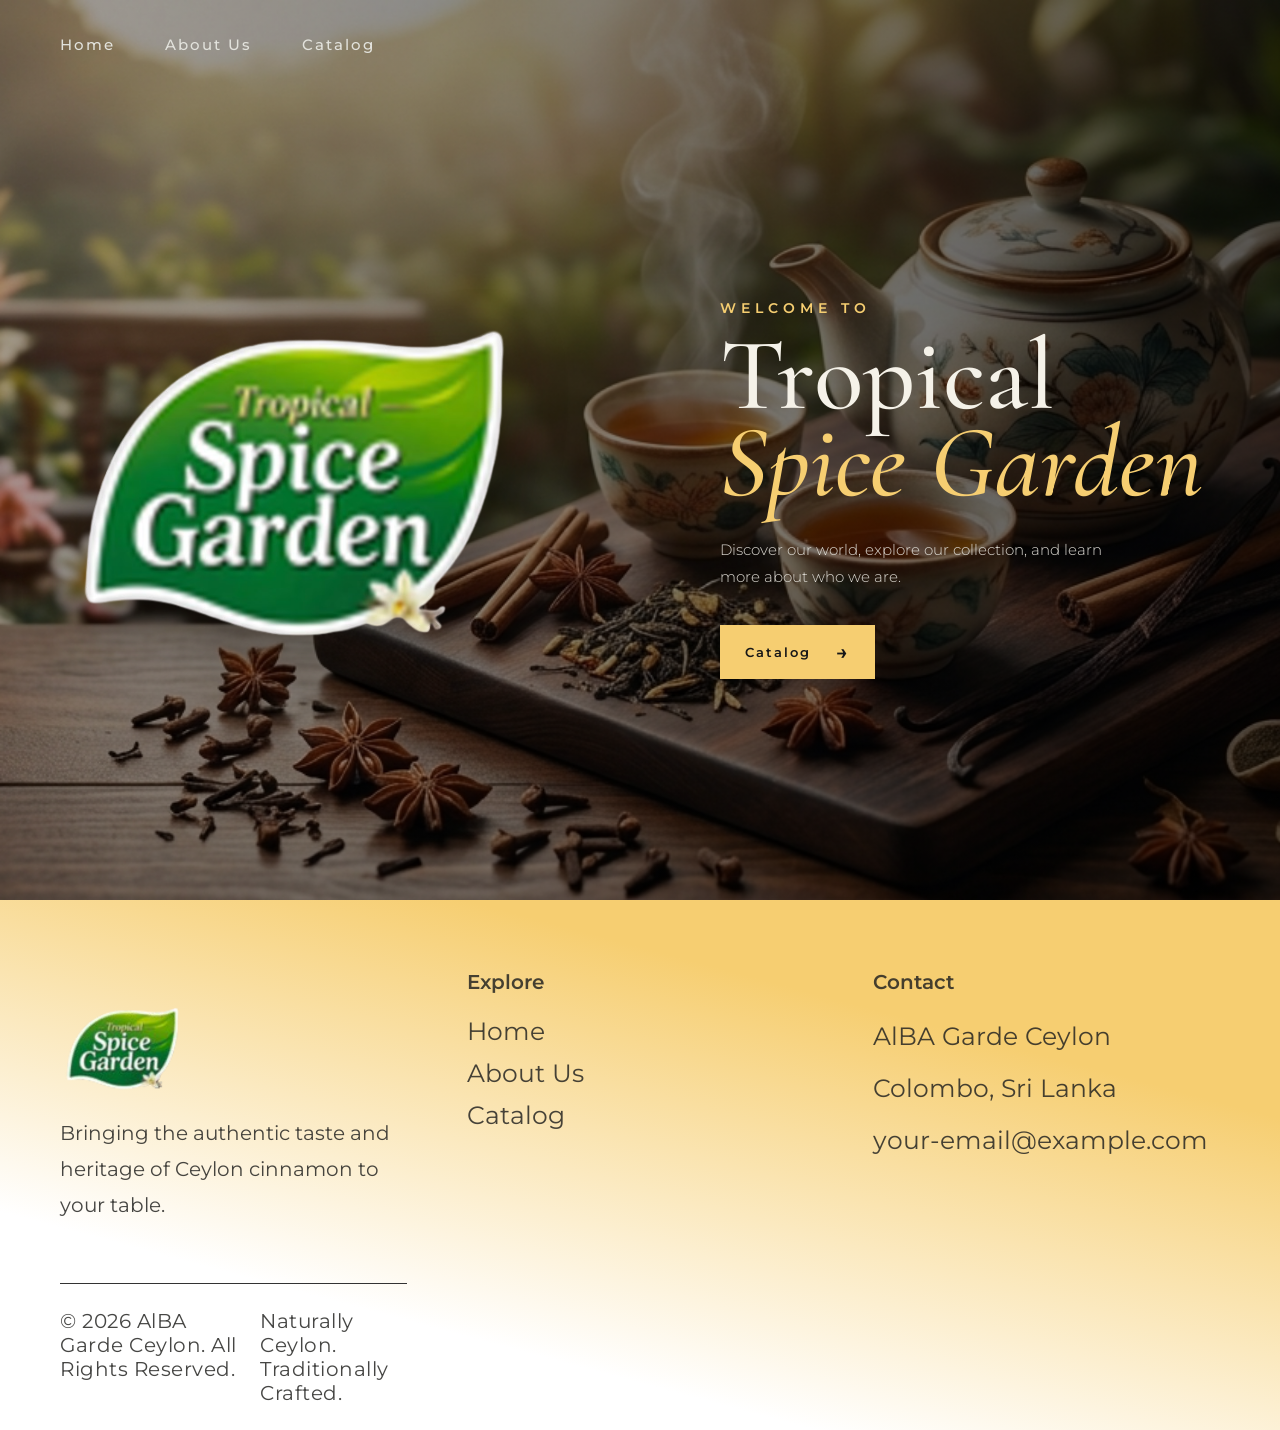
==== index.html @ ffac9fd5 "This is the base template for the website if somerthing happens you can reset to this rather than cr" ====
<!doctype html>
<html lang="en">
  <head>
    <meta charset="UTF-8" />
    <meta name="viewport" content="width=device-width, initial-scale=1.0" />

    <title>Tropical Spice Garden</title>

    <link rel="stylesheet" href="style.css" />
  </head>

  <body>
    <nav class="hero">
      <!-- Navigation -->
      <div class="navbar">
        <div class="links">
          <a href="index.html">Home</a>
          <a href="about.html">About Us</a>
          <a href="./Catalog.html">Catalog</a>
        </div>
      </div>

      <!-- Hero Content -->
      <div class="hero-content">
        <div class="logo">
          <img src="./logo_with_bgc.png" alt="Logo" />
        </div>

        <div class="text">
          <span class="subtitle">WELCOME TO</span>

          <h1>
            Tropical
            <span>Spice Garden</span>
          </h1>

          <p>
            Discover our world, explore our collection, and learn more about who
            we are.
          </p>

          <a href="./Catalog.html" class="button">
            Catalog
            <span>→</span>
          </a>
        </div>
      </div>
    </nav>

    <footer class="footer">
      <div class="footer-content">
        <div class="footer-brand">
          <img src="./small_logo.png" alt="Logo" />
          <p>
            Bringing the authentic taste and heritage of Ceylon cinnamon to your
            table.
          </p>
        </div>
        <div class="footer-section">
          <h3>Explore</h3>
          <a href="index.html">Home</a>
          <a href="about.html">About Us</a>
          <a href="catalog.html">Catalog</a>
        </div>
        <div class="footer-section">
          <h3>Contact</h3>
          <p>AlBA Garde Ceylon</p>
          <p>Colombo, Sri Lanka</p>
          <p>your-email@example.com</p>
        </div>
        <div class="footer-bottom">
          <p>© 2026 AlBA Garde Ceylon. All Rights Reserved.</p>
          <p>Naturally Ceylon. Traditionally Crafted.</p>
        </div>
      </div>
    </footer>
  </body>
</html>
---- style.css ----
@import url('https://fonts.googleapis.com/css2?family=Cormorant+Garamond:wght@400;500;600;700&family=Montserrat:wght@300;400;500;600&display=swap');

* {
    margin: 0;
    padding: 0;
    box-sizing: border-box;
}

body {
    background: #fbf7f7;
    color: #131313;
    font-family: "Montserrat", sans-serif;
}

.hero {
    min-height: 600px;
    height: 100vh;
    position: relative;
    background-image:linear-gradient(90deg,rgba(0, 0, 0, 0.35), rgba(0, 0, 0, 0.65)),url("./Banner.jpg");
    background-size: cover;
    background-position: center;
    overflow: hidden;
}

.navbar {
    width: 100%;
    padding: 35px 60px;
    display: flex;
    justify-content: flex-start;
    align-items: center;
    position: relative;
    z-index: 10;
}

.links {
    display: flex;
    gap: 50px;
}

.links a {
    position: relative;
    color: #e2e2dc;
    text-decoration: none;
    font-family: "Montserrat", sans-serif;
    font-size: 15px;
    font-weight: 500;
    letter-spacing: 2px;
    transition: color 0.3s ease;
}

.links a::after {
    content: "";
    position: absolute;
    width: 0;
    height: 1px;
    left: 0;
    bottom: -8px;
    background: #f6ce71;
    transition: width 0.3s ease;
}

.links a:hover {
    color: #f6ce71;
}

.links a:hover::after {
    width: 100%;
}

.hero-content {
    width: 100%;
    max-width: 1300px;
    margin: auto;
    padding: 50px 60px;
    display: flex;
    align-items: center;
    justify-content: space-between;
    min-height: calc(100vh - 100px);
}

.logo {
    width: 450px;
    height: 450px;
    display: flex;
    justify-content: center;
    align-items: center;
    animation: float 5s ease-in-out infinite;
}

.logo img {
    width: 100%;
    height: 100%;
    object-fit: contain;
    filter: drop-shadow(
        0 15px 30px rgba(0, 0, 0, 0.35)
    );
}

@keyframes float {
    0% {
        transform: translateY(0);
    }
    50% {
        transform: translateY(-12px);
    }
    100% {
        transform: translateY(0);
    }

}

.text {
    width: 500px;
    display: flex;
    flex-direction: column;
    align-items: flex-start;
    text-align: left;
}

.subtitle {
    color: #f6ce71;
    font-size: 14px;
    font-weight: 600;
    letter-spacing: 5px;
    margin-bottom: 15px;
}

.text h1 {
    font-family: "Cormorant Garamond", serif;
    font-size: clamp(70px, 8vw, 120px);
    font-weight: 500;
    line-height: 0.85;
    color: #f5f2e9;
    margin-bottom: 30px;
}

.text h1 span {
    display: block;
    color: #f6ce71;
    font-style: italic;
}

.text p {
    max-width: 420px;
    font-size: 15px;
    line-height: 1.8;
    font-weight: 300;
    color: #dedbd4;
    margin-bottom: 35px;
}

.button {
    display: inline-flex;
    align-items: center;
    gap: 25px;
    padding: 15px 25px;
    color: #171717;
    background: #f6ce71;
    text-decoration: none;
    font-size: 13px;
    font-weight: 600;
    letter-spacing: 2px;
    transition:background 0.3s ease,transform 0.3s ease,gap 0.3s ease;
}

.button span {
    font-size: 20px;
    transition: transform 0.3s ease;
}

.button:hover {
    background: #f8dc91;
    gap: 35px;
    transform: translateY(-3px);
}

.button:hover span {
    transform: translateX(5px);
}

@media (max-width: 900px) {
    .hero {
        min-height: 100vh;
    }
    .navbar {
        padding: 25px;
    }
    .links {
        gap: 25px;
    }
    .links a {
        font-size: 12px;
    }
    .hero-content {
        padding: 40px 30px;
        flex-direction: column;
        justify-content: center;
        text-align: center;
        gap: 30px;
    }

    .logo {
        width: 280px;
        height: 280px;
    }

    .text {
        width: 100%;
        align-items: center;
        text-align: center;
    }

    .text h1 {
        font-size: 70px;
    }

    .text p {
        max-width: 350px;
    }
}


@media (max-width: 500px) {

    .links {
        width: 100%;
        justify-content: space-between;
        gap: 10px;
    }

    .links a {
        font-size: 10px;
        letter-spacing: 1px;
    }

    .logo {
        width: 220px;
        height: 220px;
    }

    .text h1 {
        font-size: 60px;
    }

    .subtitle {
        font-size: 11px;
        letter-spacing: 3px;
    }

}

/* catalog */

.main {
    margin-top: 20px;
    padding: 30px;
    width: 100%;
    height: fit-content;
    box-sizing: border-box;
    display: grid;
    grid-template-columns: repeat(3, 1fr);
    box-shadow: 20px 20px  20px 20px rgb(255, 132, 0); 
}

.product {
    margin: 20px;
}

.image {
    width: 100%;
    aspect-ratio: 1 / 1;
    background-image: url("./image 10.jpeg");
    background-size: cover;
    background-position: center;
    border-radius: 5px;
    margin-bottom: 20px;
    background-color: #ffffff; 
    box-shadow: 4px 8px 15px 0px rgb(242, 212, 180); 
}

.image2{
    width: 100%;
    aspect-ratio: 1 / 1;
    background-image: url("./image\ 2.jpeg");
    background-size: cover;
    background-position: center;
    border-radius: 5px;
    margin-bottom: 20px;
    background-color: #ffffff; 
    box-shadow: 4px 8px 15px 0px rgb(242, 212, 180); 
}

.image3{
    width: 100%;
    aspect-ratio: 1 / 1;
    background-image: url("./image\ 3.jpeg");
    background-size: cover;
    background-position: center;
    border-radius: 5px;
    margin-bottom: 20px;
    background-color: #ffffff; 
    box-shadow: 4px 8px 15px 0px rgb(242, 212, 180); 
}

.image4{
    width: 100%;
    aspect-ratio: 1 / 1;
    background-image: url("./image\ 4.jpeg");
    background-size: cover;
    background-position: center;
    border-radius: 5px;
    margin-bottom: 20px;
    background-color: #ffffff; 
    box-shadow: 4px 8px 15px 0px rgb(242, 212, 180); 
}

.image5{
    width: 100%;
    aspect-ratio: 1 / 1;
    background-image: url("./image\ 5.jpeg");
    background-size: cover;
    background-position: center;
    border-radius: 5px;
    margin-bottom: 20px;
    background-color: #ffffff; 
    box-shadow: 4px 8px 15px 0px rgb(242, 212, 180); 
}

.image6{
    width: 100%;
    aspect-ratio: 1 / 1;
    background-image: url("./image\ 8.jpeg");
    background-size: cover;
    background-position: center;
    border-radius: 5px;
    margin-bottom: 20px;
    background-color: #ffffff; 
    box-shadow: 4px 8px 15px 0px rgb(242, 212, 180); 
}

.product h2,
.product p{
    text-align: center;
    font-size: 40px;
}

.image:hover,
.image2:hover,
.image3:hover,
.image4:hover,
.image5:hover,
.image6:hover{
    box-shadow: 4px 8px 15px 0px rgb(255, 132, 0); 
}

/* Footer */

.footer{
    padding: 70px 60px 25px;
    background: linear-gradient(15deg, #ffff 25%, 	#f6ce71 75%);
    color: #222220d6;
    font-family: "Montserrat", sans-serif;
    font-size: 20px;
}

.footer-content{
    max-width: 1400px;
    margin:auto;
    display:grid;
    grid-template-columns: repeat(3, 1fr);
    gap:60px;
}

.footer-brand img{
    width: 120px;
    height: 120px;
    object-fit: contain;
    margin-top: 20px;
}

.footer-brand p{
    max-width: 400px;
    line-height: 1.8;
}

.footer-section{
    display: flex;
    flex-direction: column; 
    gap: 12px;
}

.footer-section h3{
    margin-bottom: 10px;
    font-size: 20px;
    font-weight: 600;
}

.footer-section a{
    text-decoration: none;
    color: #222220d6;
    font-size: 25px;
    transition: color 0.3s ease;
}

.footer-section a:hover{
    color: #f6ce71; 
    transform: translateX(5px);
}

.footer-section p{
    margin: 0; 
    font-size: 25px; 
    line-height: 1.6;
}

.footer-bottom{
    max-width: 1400px; 
    margin: auto; 
    padding-top: 25px; 
    border-top: 1px solid #333; 
    display: flex; 
    justify-content: space-between; 
    gap: 20px;
}

.footer-bottom p { 
    margin: 0;  
    font-size: 20px; 
    letter-spacing: 0.5px; 
}

@media (max-width: 900px) { 
    .footer { 
        padding: 60px 30px 25px; 
    } 
    
    .footer-content { 
        grid-template-columns: repeat(2, 1fr); 
        gap: 40px; } 
    } 
    
@media (max-width: 600px) { 
    .footer { 
        padding: 50px 25px 20px; 
    } 
    
    .footer-content { 
        grid-template-columns: 1fr; 
        gap: 35px; text-align: center; 
    } 
    
    .footer-brand { 
        display: flex; 
        flex-direction: column; 
        align-items: center; 
    } 
    
    .footer-brand p { 
        max-width: 280px; 
    } 
    
    .footer-section { 
        align-items: center; 
    } 
    
    .footer-bottom { 
        flex-direction: column; 
        align-items: center; 
        text-align: center; 
    } 
}

.about{
    width: 50%;
    height: fit-content;
    padding: 30px;
    margin-top: 100px;
    margin-bottom: 100px;
    justify-content: center;
    align-items: center;
    font-family: "Montserrat", sans-serif;
    font-size: 30px;
    box-shadow: 20px 20px 20px 20px rgb(255, 132, 0);
    overflow-y: hidden; 
    padding: 20px;
    position: relative;
    left: 25%;
}

.about :hover{
    box-shadow: 2px 2px 2px 2px rgb(255, 132, 0);
}

.about h1,
.about h2{
    text-align: center;
    margin-bottom: 20px;
}

.about p{
    margin-bottom: 20px;
}
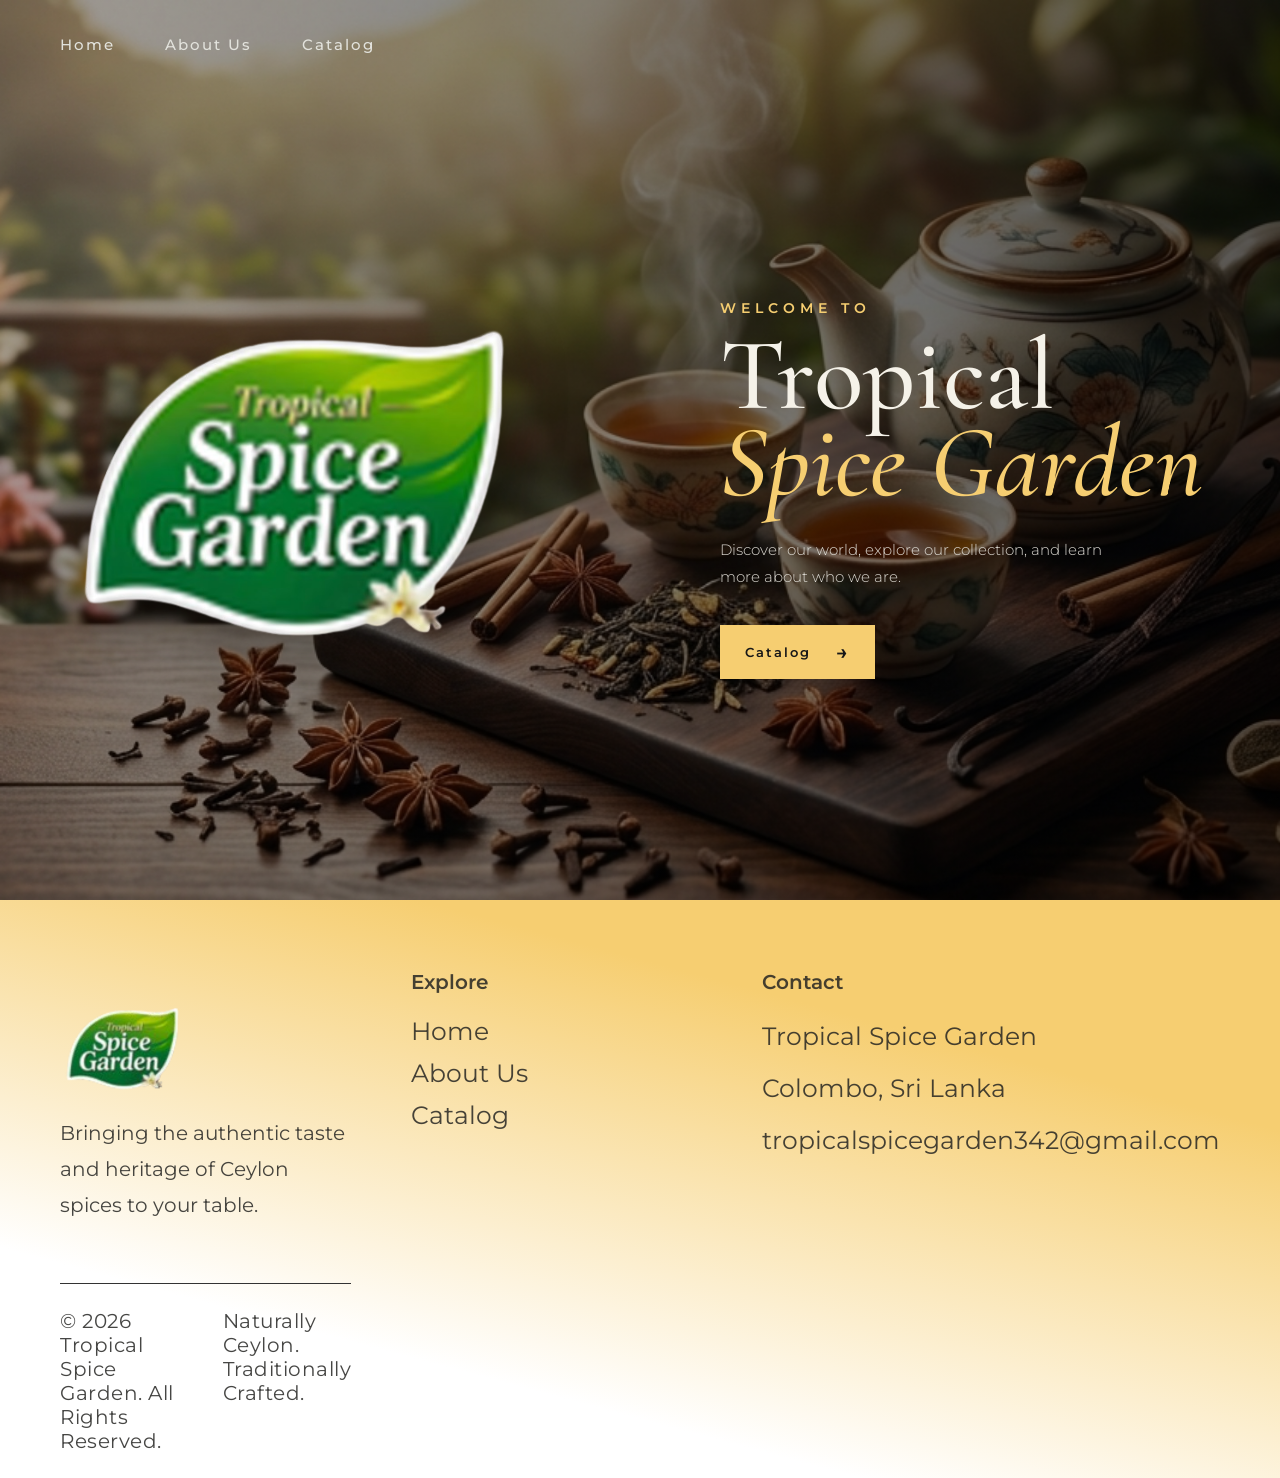
==== commit 2c4fc797: "Made some chnages to the text there was speeling mistakes and then i added a sitemap and robots.txt " ====
--- a/index.html
+++ b/index.html
@@ -52,7 +52,7 @@
         <div class="footer-brand">
           <img src="./small_logo.png" alt="Logo" />
           <p>
-            Bringing the authentic taste and heritage of Ceylon cinnamon to your
+            Bringing the authentic taste and heritage of Ceylon spices to your
             table.
           </p>
         </div>
@@ -64,12 +64,12 @@
         </div>
         <div class="footer-section">
           <h3>Contact</h3>
-          <p>AlBA Garde Ceylon</p>
+          <p>Tropical Spice Garden</p>
           <p>Colombo, Sri Lanka</p>
-          <p>your-email@example.com</p>
+          <p>tropicalspicegarden342@gmail.com</p>
         </div>
         <div class="footer-bottom">
-          <p>© 2026 AlBA Garde Ceylon. All Rights Reserved.</p>
+          <p>© 2026 Tropical Spice Garden. All Rights Reserved.</p>
           <p>Naturally Ceylon. Traditionally Crafted.</p>
         </div>
       </div>
--- a/style.css
+++ b/style.css
@@ -16,7 +16,7 @@
     min-height: 600px;
     height: 100vh;
     position: relative;
-    background-image:linear-gradient(90deg,rgba(0, 0, 0, 0.35), rgba(0, 0, 0, 0.65)),url("./Banner.jpg");
+    background-image: linear-gradient(90deg, rgba(0, 0, 0, 0.35), rgba(0, 0, 0, 0.65)), url("./Banner.jpg");
     background-size: cover;
     background-position: center;
     overflow: hidden;
@@ -91,18 +91,18 @@
     width: 100%;
     height: 100%;
     object-fit: contain;
-    filter: drop-shadow(
-        0 15px 30px rgba(0, 0, 0, 0.35)
-    );
+    filter: drop-shadow(0 15px 30px rgba(0, 0, 0, 0.35));
 }
 
 @keyframes float {
     0% {
         transform: translateY(0);
     }
+
     50% {
         transform: translateY(-12px);
     }
+
     100% {
         transform: translateY(0);
     }
@@ -160,7 +160,7 @@
     font-size: 13px;
     font-weight: 600;
     letter-spacing: 2px;
-    transition:background 0.3s ease,transform 0.3s ease,gap 0.3s ease;
+    transition: background 0.3s ease, transform 0.3s ease, gap 0.3s ease;
 }
 
 .button span {
@@ -182,15 +182,19 @@
     .hero {
         min-height: 100vh;
     }
+
     .navbar {
         padding: 25px;
     }
+
     .links {
         gap: 25px;
     }
+
     .links a {
         font-size: 12px;
     }
+
     .hero-content {
         padding: 40px 30px;
         flex-direction: column;
@@ -259,7 +263,7 @@
     box-sizing: border-box;
     display: grid;
     grid-template-columns: repeat(3, 1fr);
-    box-shadow: 20px 20px  20px 20px rgb(255, 132, 0); 
+    box-shadow: 20px 20px 20px 20px rgb(255, 132, 0);
 }
 
 .product {
@@ -274,11 +278,11 @@
     background-position: center;
     border-radius: 5px;
     margin-bottom: 20px;
-    background-color: #ffffff; 
-    box-shadow: 4px 8px 15px 0px rgb(242, 212, 180); 
-}
-
-.image2{
+    background-color: #ffffff;
+    box-shadow: 4px 8px 15px 0px rgb(242, 212, 180);
+}
+
+.image2 {
     width: 100%;
     aspect-ratio: 1 / 1;
     background-image: url("./image\ 2.jpeg");
@@ -286,11 +290,11 @@
     background-position: center;
     border-radius: 5px;
     margin-bottom: 20px;
-    background-color: #ffffff; 
-    box-shadow: 4px 8px 15px 0px rgb(242, 212, 180); 
-}
-
-.image3{
+    background-color: #ffffff;
+    box-shadow: 4px 8px 15px 0px rgb(242, 212, 180);
+}
+
+.image3 {
     width: 100%;
     aspect-ratio: 1 / 1;
     background-image: url("./image\ 3.jpeg");
@@ -298,11 +302,11 @@
     background-position: center;
     border-radius: 5px;
     margin-bottom: 20px;
-    background-color: #ffffff; 
-    box-shadow: 4px 8px 15px 0px rgb(242, 212, 180); 
-}
-
-.image4{
+    background-color: #ffffff;
+    box-shadow: 4px 8px 15px 0px rgb(242, 212, 180);
+}
+
+.image4 {
     width: 100%;
     aspect-ratio: 1 / 1;
     background-image: url("./image\ 4.jpeg");
@@ -310,11 +314,11 @@
     background-position: center;
     border-radius: 5px;
     margin-bottom: 20px;
-    background-color: #ffffff; 
-    box-shadow: 4px 8px 15px 0px rgb(242, 212, 180); 
-}
-
-.image5{
+    background-color: #ffffff;
+    box-shadow: 4px 8px 15px 0px rgb(242, 212, 180);
+}
+
+.image5 {
     width: 100%;
     aspect-ratio: 1 / 1;
     background-image: url("./image\ 5.jpeg");
@@ -322,11 +326,11 @@
     background-position: center;
     border-radius: 5px;
     margin-bottom: 20px;
-    background-color: #ffffff; 
-    box-shadow: 4px 8px 15px 0px rgb(242, 212, 180); 
-}
-
-.image6{
+    background-color: #ffffff;
+    box-shadow: 4px 8px 15px 0px rgb(242, 212, 180);
+}
+
+.image6 {
     width: 100%;
     aspect-ratio: 1 / 1;
     background-image: url("./image\ 8.jpeg");
@@ -334,12 +338,12 @@
     background-position: center;
     border-radius: 5px;
     margin-bottom: 20px;
-    background-color: #ffffff; 
-    box-shadow: 4px 8px 15px 0px rgb(242, 212, 180); 
+    background-color: #ffffff;
+    box-shadow: 4px 8px 15px 0px rgb(242, 212, 180);
 }
 
 .product h2,
-.product p{
+.product p {
     text-align: center;
     font-size: 40px;
 }
@@ -349,128 +353,130 @@
 .image3:hover,
 .image4:hover,
 .image5:hover,
-.image6:hover{
-    box-shadow: 4px 8px 15px 0px rgb(255, 132, 0); 
+.image6:hover {
+    box-shadow: 4px 8px 15px 0px rgb(255, 132, 0);
 }
 
 /* Footer */
 
-.footer{
+.footer {
     padding: 70px 60px 25px;
-    background: linear-gradient(15deg, #ffff 25%, 	#f6ce71 75%);
+    background: linear-gradient(15deg, #ffff 25%, #f6ce71 75%);
     color: #222220d6;
     font-family: "Montserrat", sans-serif;
     font-size: 20px;
 }
 
-.footer-content{
+.footer-content {
     max-width: 1400px;
-    margin:auto;
-    display:grid;
+    margin: auto;
+    display: grid;
     grid-template-columns: repeat(3, 1fr);
-    gap:60px;
-}
-
-.footer-brand img{
+    gap: 60px;
+}
+
+.footer-brand img {
     width: 120px;
     height: 120px;
     object-fit: contain;
     margin-top: 20px;
 }
 
-.footer-brand p{
+.footer-brand p {
     max-width: 400px;
     line-height: 1.8;
 }
 
-.footer-section{
+.footer-section {
     display: flex;
-    flex-direction: column; 
+    flex-direction: column;
     gap: 12px;
 }
 
-.footer-section h3{
+.footer-section h3 {
     margin-bottom: 10px;
     font-size: 20px;
     font-weight: 600;
 }
 
-.footer-section a{
+.footer-section a {
     text-decoration: none;
     color: #222220d6;
     font-size: 25px;
     transition: color 0.3s ease;
 }
 
-.footer-section a:hover{
-    color: #f6ce71; 
+.footer-section a:hover {
+    color: #f6ce71;
     transform: translateX(5px);
 }
 
-.footer-section p{
-    margin: 0; 
-    font-size: 25px; 
+.footer-section p {
+    margin: 0;
+    font-size: 25px;
     line-height: 1.6;
 }
 
-.footer-bottom{
-    max-width: 1400px; 
-    margin: auto; 
-    padding-top: 25px; 
-    border-top: 1px solid #333; 
-    display: flex; 
-    justify-content: space-between; 
+.footer-bottom {
+    max-width: 1400px;
+    margin: auto;
+    padding-top: 25px;
+    border-top: 1px solid #333;
+    display: flex;
+    justify-content: space-between;
     gap: 20px;
 }
 
-.footer-bottom p { 
-    margin: 0;  
-    font-size: 20px; 
-    letter-spacing: 0.5px; 
-}
-
-@media (max-width: 900px) { 
-    .footer { 
-        padding: 60px 30px 25px; 
-    } 
-    
-    .footer-content { 
-        grid-template-columns: repeat(2, 1fr); 
-        gap: 40px; } 
-    } 
-    
-@media (max-width: 600px) { 
-    .footer { 
-        padding: 50px 25px 20px; 
-    } 
-    
-    .footer-content { 
-        grid-template-columns: 1fr; 
-        gap: 35px; text-align: center; 
-    } 
-    
-    .footer-brand { 
-        display: flex; 
-        flex-direction: column; 
-        align-items: center; 
-    } 
-    
-    .footer-brand p { 
-        max-width: 280px; 
-    } 
-    
-    .footer-section { 
-        align-items: center; 
-    } 
-    
-    .footer-bottom { 
-        flex-direction: column; 
-        align-items: center; 
-        text-align: center; 
-    } 
-}
-
-.about{
+.footer-bottom p {
+    margin: 0;
+    font-size: 20px;
+    letter-spacing: 0.5px;
+}
+
+@media (max-width: 900px) {
+    .footer {
+        padding: 60px 30px 25px;
+    }
+
+    .footer-content {
+        grid-template-columns: repeat(2, 1fr);
+        gap: 40px;
+    }
+}
+
+@media (max-width: 600px) {
+    .footer {
+        padding: 50px 25px 20px;
+    }
+
+    .footer-content {
+        grid-template-columns: 1fr;
+        gap: 35px;
+        text-align: center;
+    }
+
+    .footer-brand {
+        display: flex;
+        flex-direction: column;
+        align-items: center;
+    }
+
+    .footer-brand p {
+        max-width: 280px;
+    }
+
+    .footer-section {
+        align-items: center;
+    }
+
+    .footer-bottom {
+        flex-direction: column;
+        align-items: center;
+        text-align: center;
+    }
+}
+
+.about {
     width: 50%;
     height: fit-content;
     padding: 30px;
@@ -481,22 +487,143 @@
     font-family: "Montserrat", sans-serif;
     font-size: 30px;
     box-shadow: 20px 20px 20px 20px rgb(255, 132, 0);
-    overflow-y: hidden; 
+    overflow-y: hidden;
     padding: 20px;
     position: relative;
     left: 25%;
 }
 
-.about :hover{
+.about :hover {
     box-shadow: 2px 2px 2px 2px rgb(255, 132, 0);
 }
 
 .about h1,
-.about h2{
+.about h2 {
     text-align: center;
     margin-bottom: 20px;
 }
 
-.about p{
-    margin-bottom: 20px;
+.about p {
+    margin-bottom: 20px;
+}
+
+@media (max-width: 900px) {
+
+    /* General page spacing */
+    .about-section {
+        padding: 70px 40px;
+    }
+
+    /* Main heading */
+    .about-section h1 {
+        font-size: 60px;
+    }
+
+    /* Two-column sections */
+    .about-content {
+        grid-template-columns: 1fr;
+        gap: 40px;
+    }
+
+    /* Images */
+    .about-image {
+        width: 100%;
+        height: 400px;
+    }
+
+    /* Text */
+    .about-text {
+        width: 100%;
+    }
+
+    /* Values */
+    .values {
+        grid-template-columns: repeat(2, 1fr);
+        gap: 25px;
+    }
+}
+
+@media (max-width: 600px) {
+
+    .about-section {
+        padding: 50px 20px;
+    }
+
+    .about-hero {
+        min-height: 500px;
+        padding: 30px 20px;
+        text-align: center;
+    }
+
+    .about-hero h1 {
+        font-size: 55px;
+        line-height: 1;
+    }
+
+    .about-hero p {
+        font-size: 13px;
+    }
+
+    .about-section h1 {
+        font-size: 48px;
+    }
+
+    .about-section h2 {
+        font-size: 35px;
+    }
+
+    .about-content {
+        display: flex;
+        flex-direction: column;
+        gap: 30px;
+    }
+
+
+    .about-image {
+        width: 100%;
+        height: 300px;
+        background-size: cover;
+        background-position: center;
+    }
+
+    .about-image img {
+        width: 100%;
+        height: 100%;
+        object-fit: cover;
+    }
+
+    .about-text {
+        width: 100%;
+    }
+
+    .about-text p {
+        font-size: 14px;
+        line-height: 1.8;
+    }
+
+    .values {
+        display: grid;
+        grid-template-columns: 1fr;
+        gap: 20px;
+    }
+
+    .value-card {
+        padding: 30px 20px;
+        text-align: center;
+    }
+
+    .value-card h3 {
+        font-size: 25px;
+    }
+
+    .value-card p {
+        font-size: 13px;
+        line-height: 1.7;
+    }
+
+    .about-button {
+        width: 100%;
+        text-align: center;
+        padding: 15px;
+    }
 }
